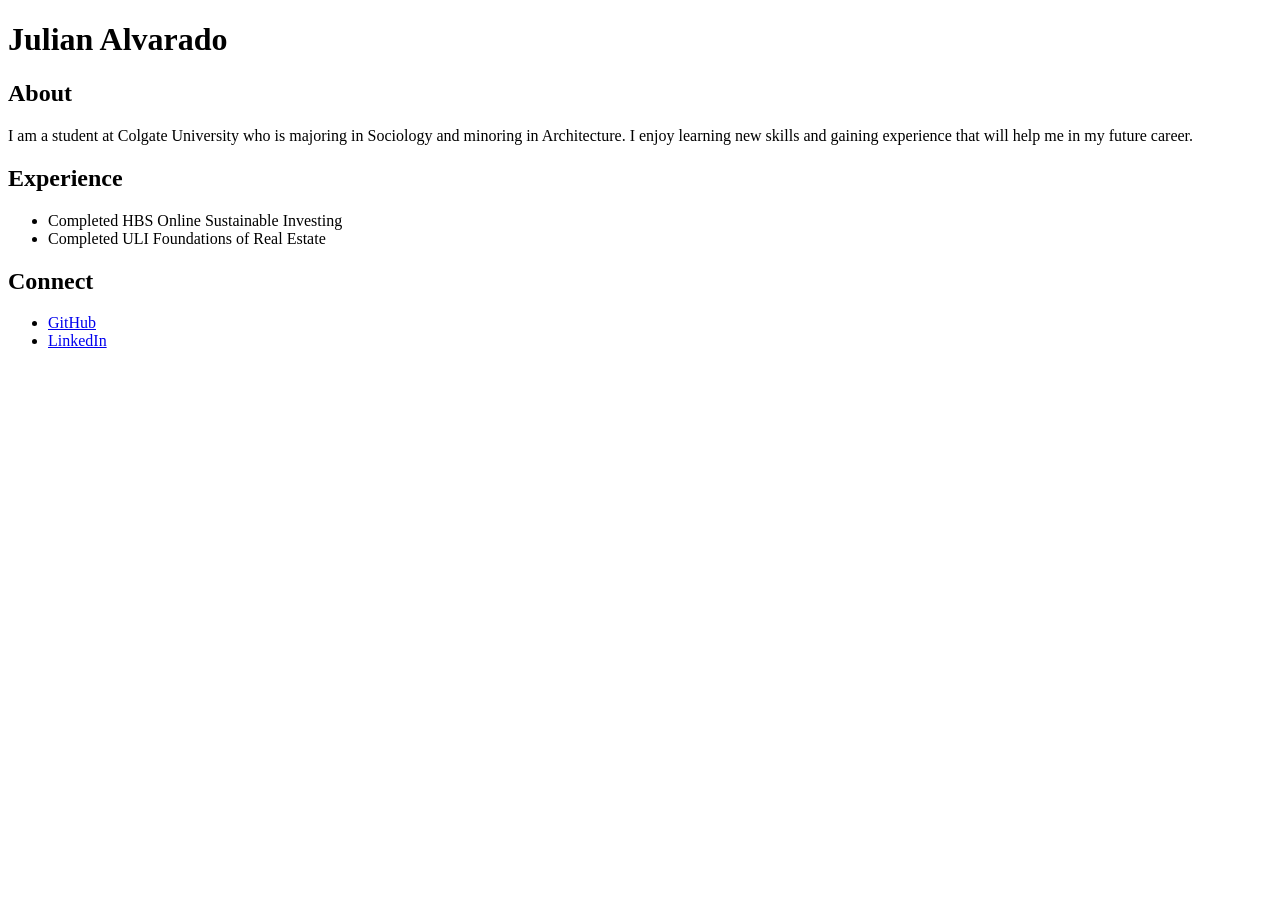
==== index.html @ b562e9a2 "boilerplate and content added" ====
<!DOCTYPE html>
<html lang="en">

<head>
    <title>Julian Alvarado's Portfolio</title>

    <meta charset="UTF-8">
    <meta name="description" content="Portfolio webpage for Julian Alvarado">
    <meta name="keywords" content="portfolio, HTML, student">
</head>
    
<body>

    <h1>Julian Alvarado</h1>

    <section id="About">
        <h2>About</h2>
        <p>
            I am a student at Colgate University who is majoring in Sociology
            and minoring in Architecture. I enjoy learning new skills and gaining
            experience that will help me in my future career.
        </p>
    </section>

    <section id="Experience">
        <h2>Experience</h2>
        <ul>
            <li>Completed HBS Online Sustainable Investing</li>
            <li>Completed ULI Foundations of Real Estate</li>
        </ul>
    </section>

    <section id="Connect">
        <h2>Connect</h2>
        <ul>
            <li><a href="https://github.com/Julian1321">GitHub</a></li>
            <li><a href="https://www.linkedin.com/in/julianalvarado22/">LinkedIn</a></li>

        </ul>

    </section>
</body>
</html>
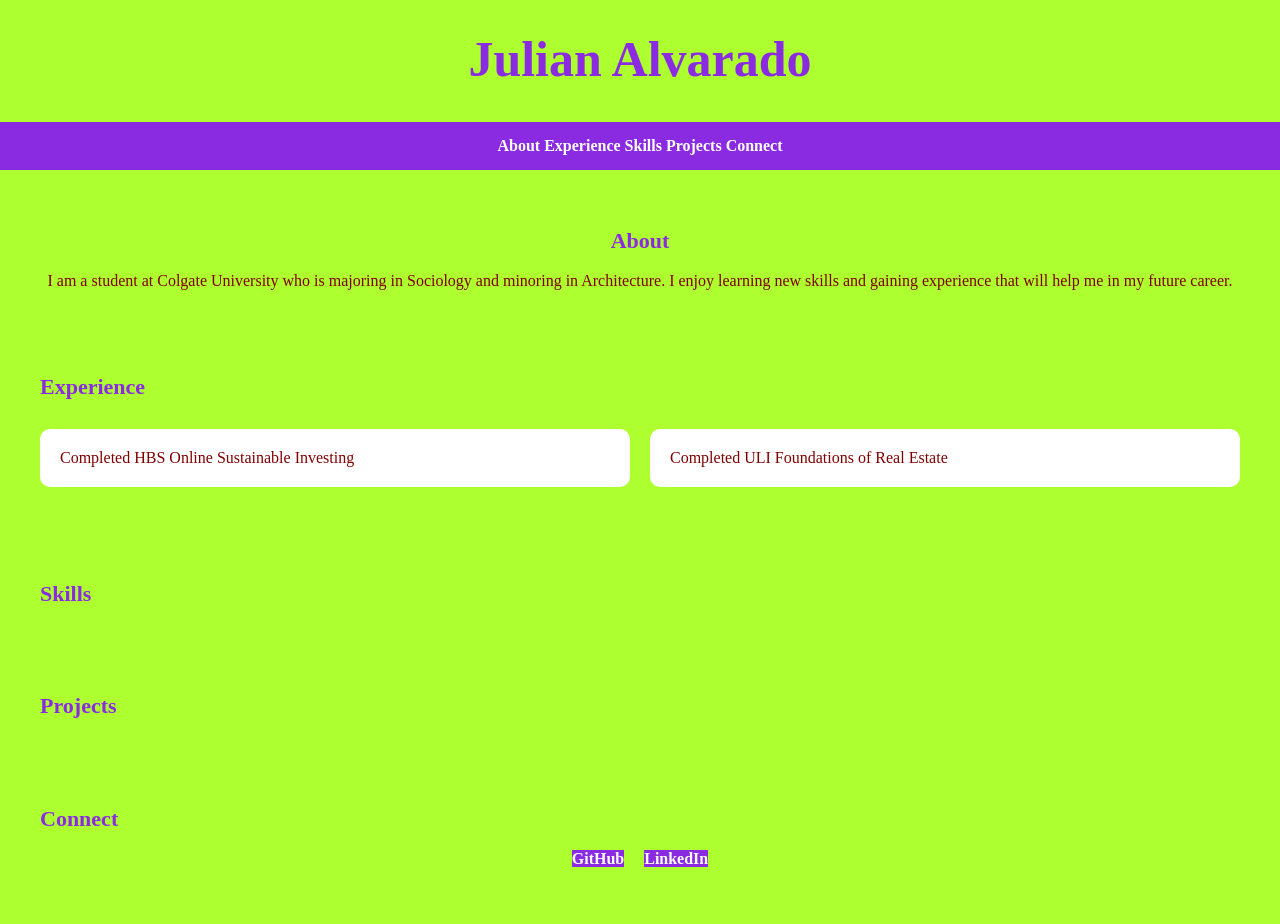
==== commit 98fa4426: "add CSS styling and page layout" ====
--- a/index.html
+++ b/index.html
@@ -7,11 +7,22 @@
     <meta charset="UTF-8">
     <meta name="description" content="Portfolio webpage for Julian Alvarado">
     <meta name="keywords" content="portfolio, HTML, student">
+
+    <link rel="stylesheet" href="css/index.css">
 </head>
     
 <body>
 
     <h1>Julian Alvarado</h1>
+
+    <nav>
+        <a href="#About">About</a>
+        <a href="#Experience">Experience</a>
+        <a href="#Skills">Skills</a>
+        <a href="#Projects">Projects</a>
+        <a href="#Connect">Connect</a>
+        
+    </nav>
 
     <section id="About">
         <h2>About</h2>
@@ -30,6 +41,16 @@
         </ul>
     </section>
 
+    <section id="Skills">
+        <h2>Skills</h2>
+    </section>
+
+    <section id="Projects">
+        <h2>Projects</h2>
+        <ul>
+        </ul>
+    </section>
+
     <section id="Connect">
         <h2>Connect</h2>
         <ul>
--- a/css/index.css
+++ b/css/index.css
@@ -0,0 +1,77 @@
+body {
+    background-color: greenyellow;
+    color:maroon;
+    font-family: 'Times New Roman', Times, serif;
+    margin: 0;
+    padding: 0;
+}
+
+h1 {
+    text-align: center;
+    font-size: 50px;
+    font-weight: bold;
+    color:blueviolet;
+    margin-top: 30px;
+}
+
+h2 {
+    font-size: 22px;
+    font-weight: bold;
+    color:blueviolet;
+}
+
+section {
+    margin: 30px;
+    padding: 10px;
+}
+
+nav {
+    text-align: center;
+    background-color: blueviolet;
+    padding: 15px;
+}
+
+nav a {
+    color: white;
+    text-decoration: none;
+    margin: 0 12 px;
+    font-weight: bold;
+}
+
+#About {
+    text-align: center;
+}
+
+#Experience ul {
+    display: flex;
+    flex-wrap: wrap;
+    gap: 20px;
+    padding: 0;
+}
+
+#Experience li {
+    list-style: none;
+    background-color: white;
+    padding: 20px;
+    margin: 10px 0;
+    border-radius: 10px;
+    flex: 1 1 200px;
+}
+
+#Connect ul {
+    display: flex;
+    justify-content: center;
+    gap: 20px;
+    padding: 0;
+}
+
+#Connect li {
+    list-style: none;
+}
+
+#Connect a {
+    text-decoration: none;
+    background-color: blueviolet;
+    color: white;
+    font-weight: bold;
+}
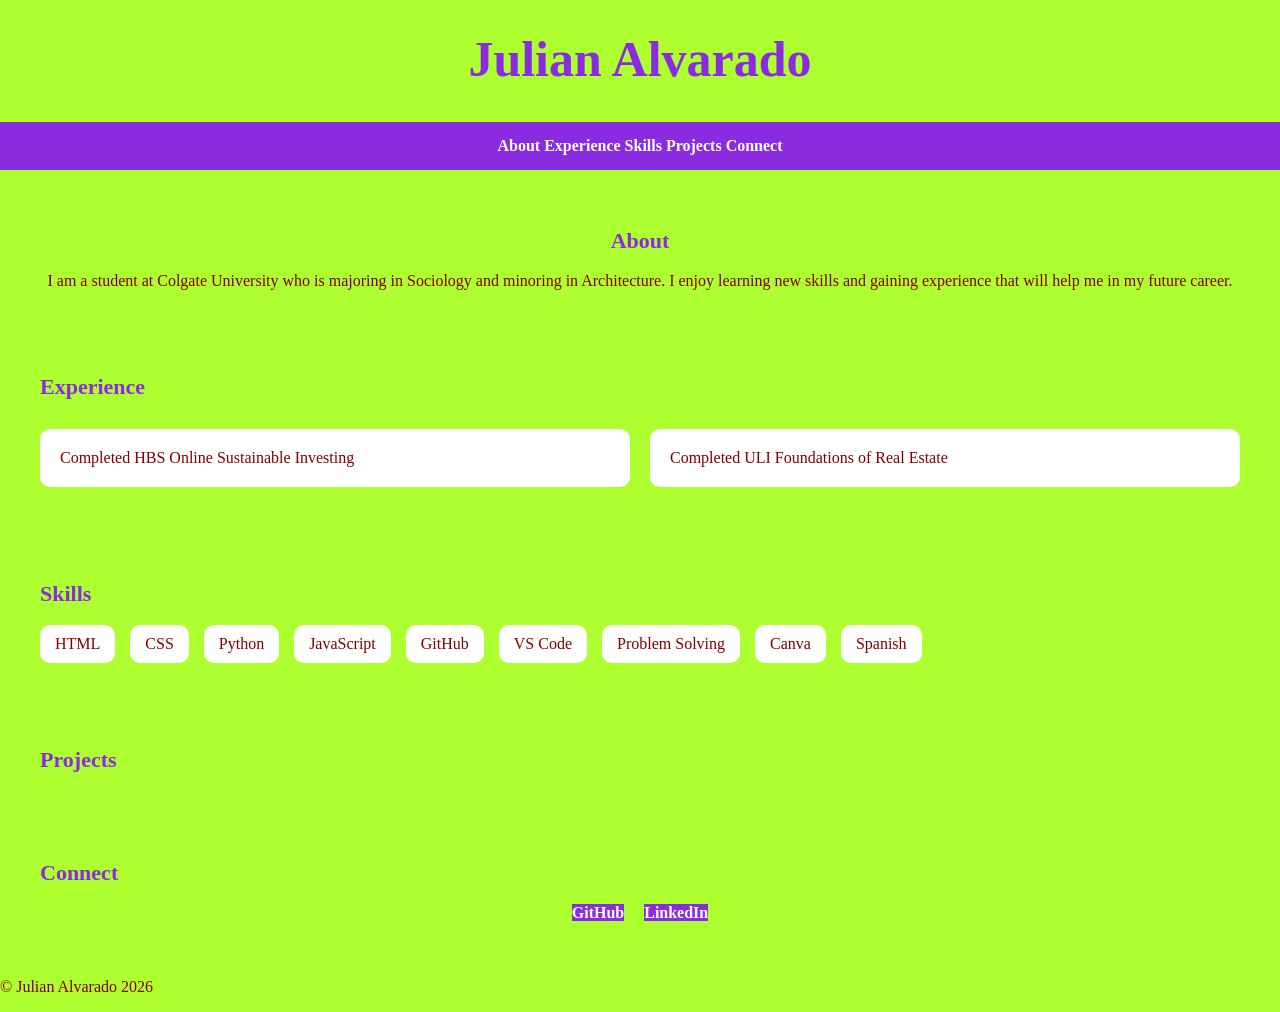
==== commit 012b6047: "js added, created footer and skills" ====
--- a/index.html
+++ b/index.html
@@ -43,6 +43,7 @@
 
     <section id="Skills">
         <h2>Skills</h2>
+        <ul></ul>
     </section>
 
     <section id="Projects">
@@ -60,5 +61,7 @@
         </ul>
 
     </section>
+
+    <script src="js/index.js"></script>
 </body>
 </html>
--- a/css/index.css
+++ b/css/index.css
@@ -74,4 +74,18 @@
     background-color: blueviolet;
     color: white;
     font-weight: bold;
+}
+
+#Skills ul {
+    display: flex;
+    flex-wrap: wrap;
+    gap: 15px;
+    padding: 0;
+}
+
+#Skills li {
+    list-style: none;
+    background-color: white;
+    padding: 10px 15px;
+    border-radius: 10px;
 }
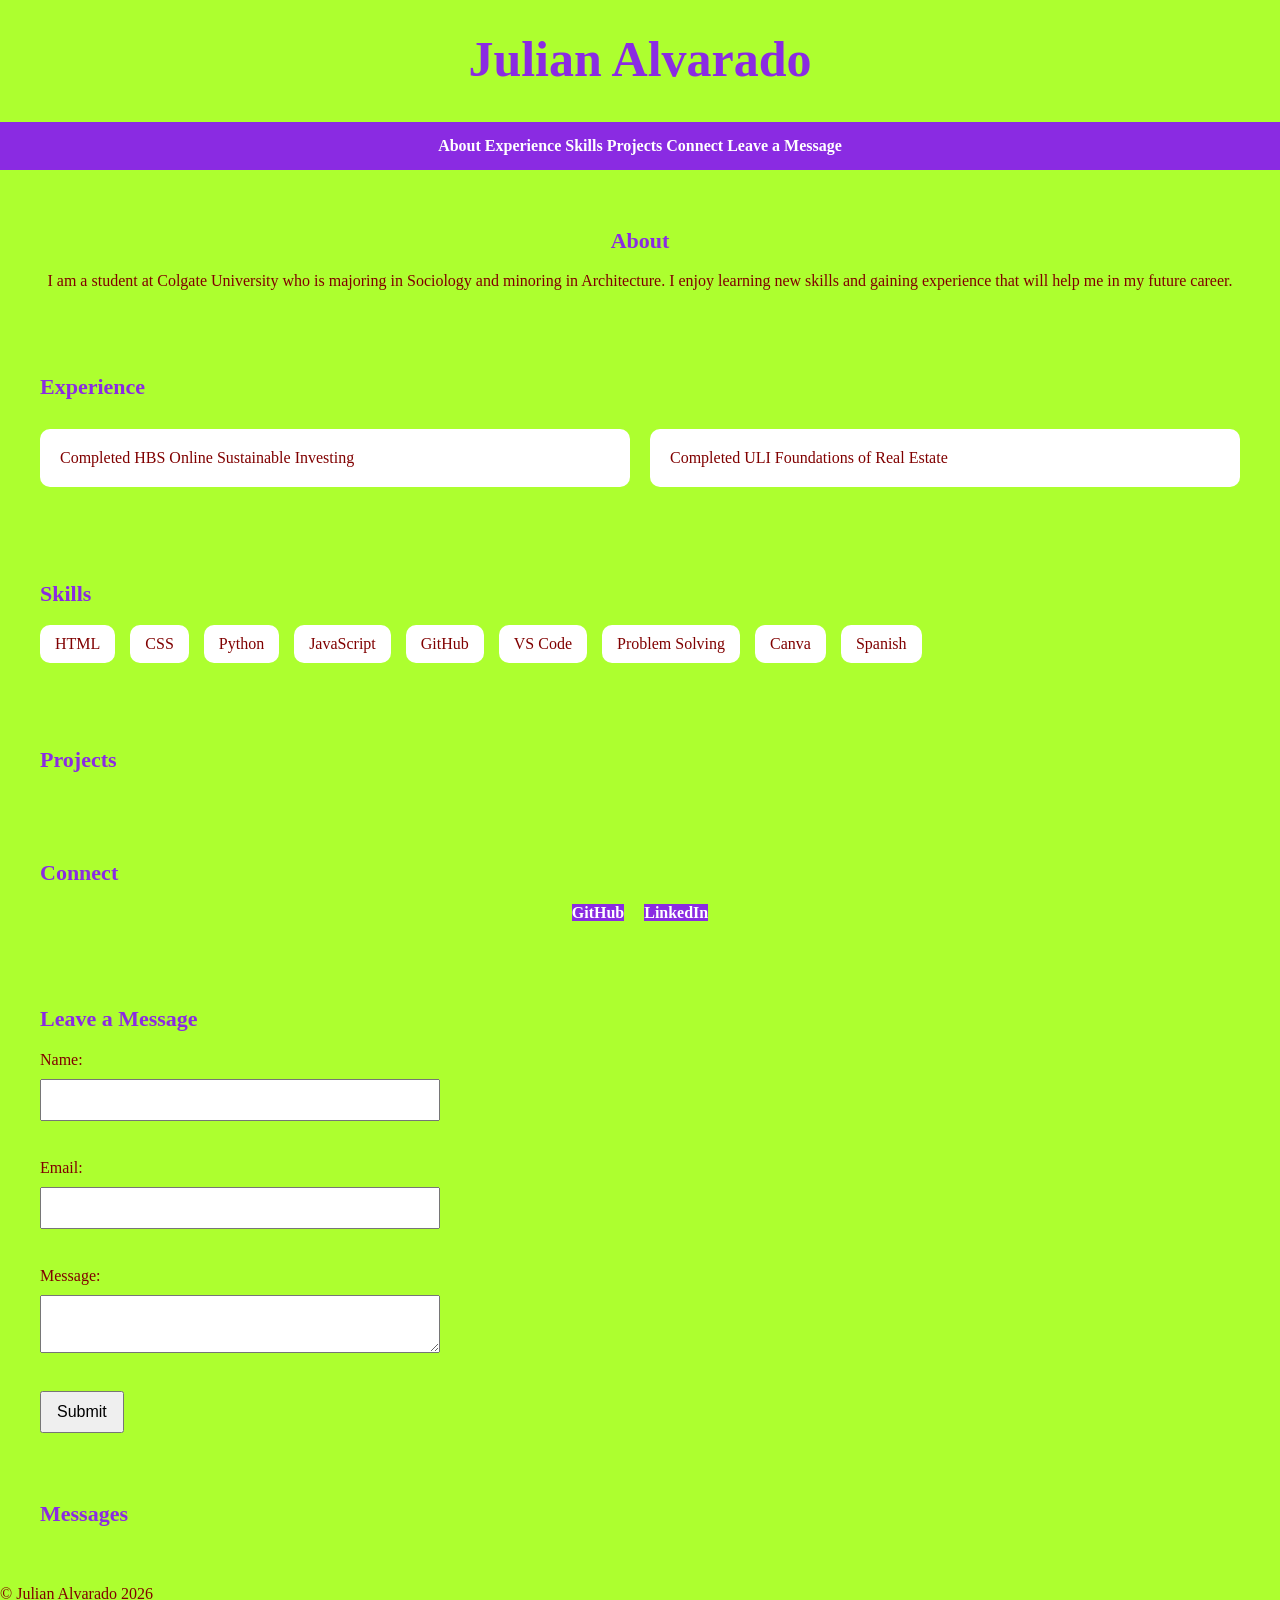
==== commit d9a12551: "form and functionality added" ====
--- a/index.html
+++ b/index.html
@@ -21,7 +21,7 @@
         <a href="#Skills">Skills</a>
         <a href="#Projects">Projects</a>
         <a href="#Connect">Connect</a>
-        
+        <a href="#LeaveMessage">Leave a Message</a>
     </nav>
 
     <section id="About">
@@ -60,7 +60,36 @@
 
         </ul>
 
-    </section>
+    
+</section>
+
+<section id="LeaveMessage">
+    <h2> Leave a Message</h2>
+
+    <form name="leave_message">
+        <label for="usersName">Name:</label>
+        <input type="text" name="usersName" id="usersName" required>
+
+        <br>
+
+        <label for="usersEmail">Email:</label>
+        <input type="email" name="usersEmail" id="usersEmail" required>
+
+        <br>
+
+        <label for="usersMessage">Message:</label>
+        <textarea name="usersMessage" id="usersMessage" required></textarea>
+
+        <br>
+
+        <button type="submit">Submit</button>
+    </form>
+</section>
+
+<section id="messages">
+    <h2>Messages</h2>
+    <ul></ul>
+</section>
 
     <script src="js/index.js"></script>
 </body>
--- a/css/index.css
+++ b/css/index.css
@@ -88,4 +88,31 @@
     background-color: white;
     padding: 10px 15px;
     border-radius: 10px;
+}
+
+#LeaveMessage form {
+    display: flex;
+    flex-direction: column;
+    gap: 10px;
+    max-width: 400px;
+}
+
+#LeaveMessage input,
+#LeaveMessage textarea {
+    padding: 10px;
+    font-size: 16px;
+}
+
+#LeaveMessage button {
+    padding: 10px 15px;
+    font-size: 16px;
+    width: fit-content;
+}
+
+#messages li {
+    margin-bottom: 10px;
+}
+
+#messages button {
+    margin-left: 10px;
 }
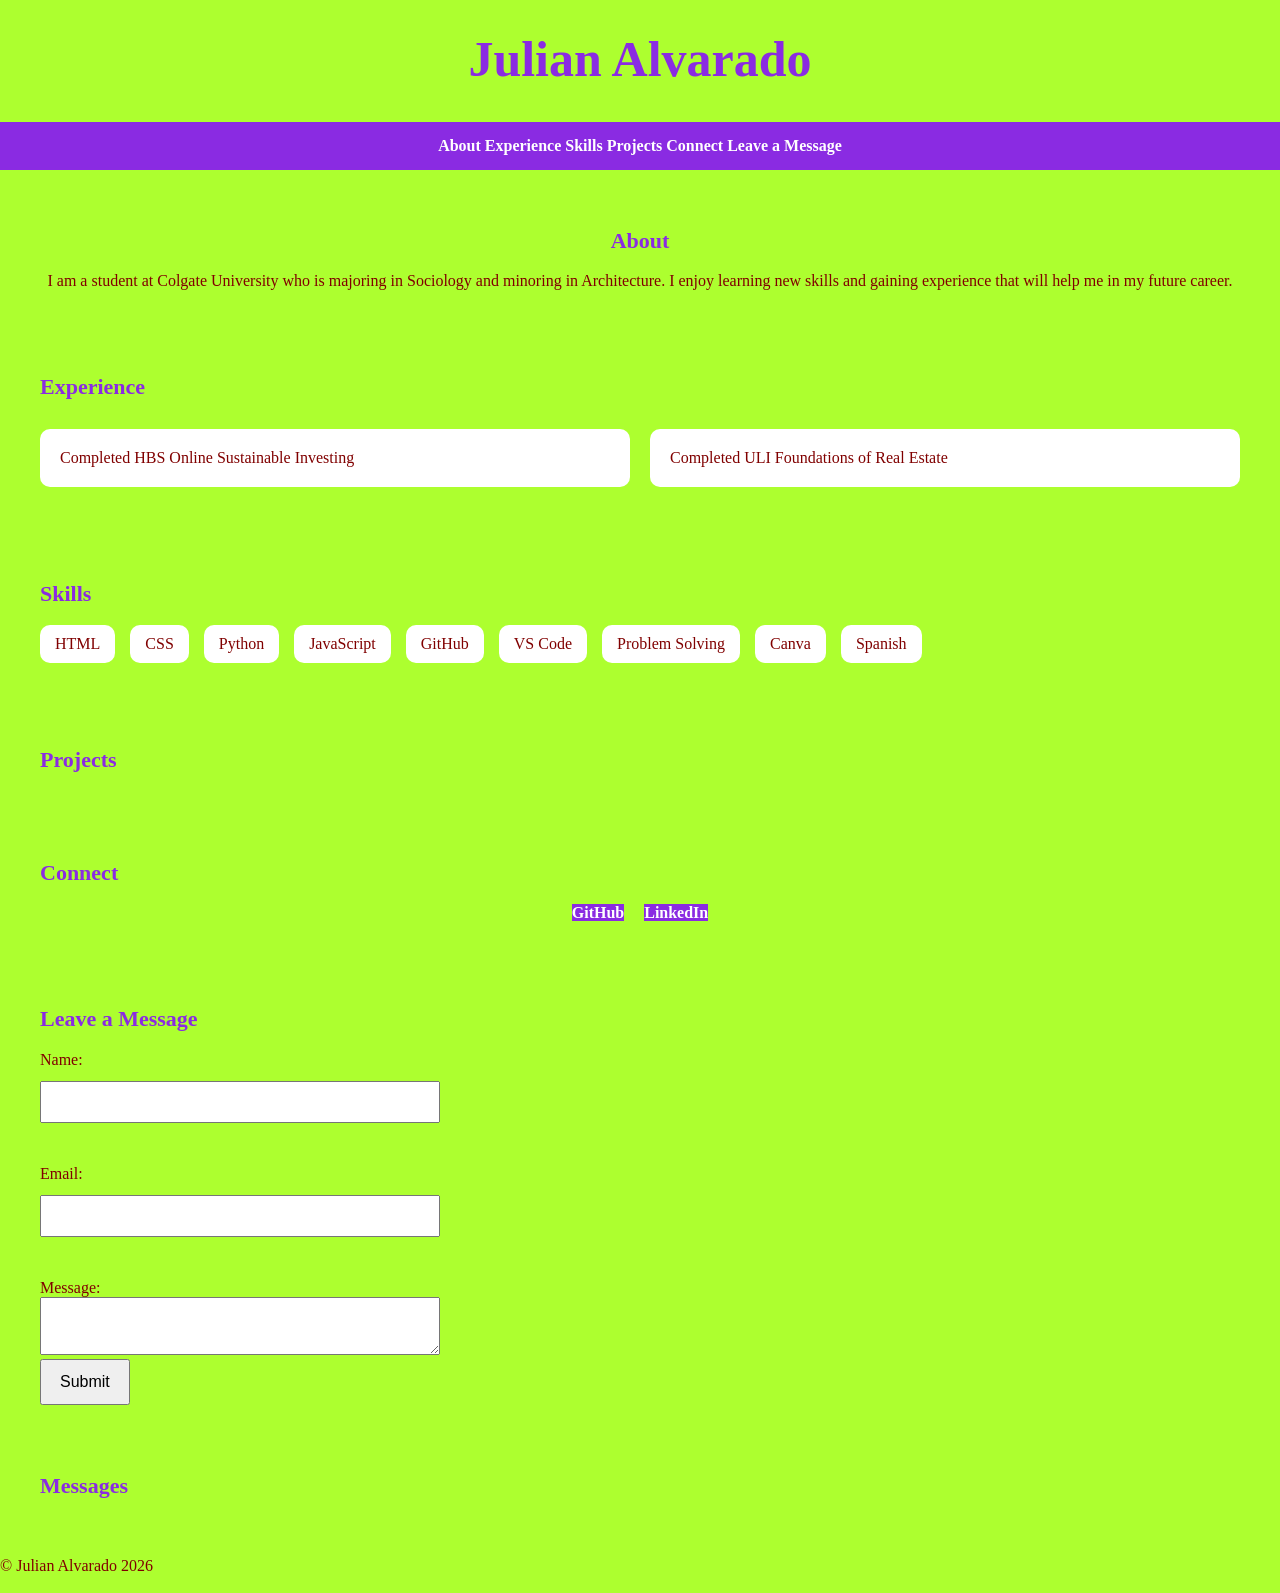
==== commit 105e0200: "fix lesson 8 feedback" ====
--- a/index.html
+++ b/index.html
@@ -64,7 +64,7 @@
 </section>
 
 <section id="LeaveMessage">
-    <h2> Leave a Message</h2>
+    <h2>Leave a Message</h2>
 
     <form name="leave_message">
         <label for="usersName">Name:</label>
@@ -77,8 +77,8 @@
 
         <br>
 
-        <label for="usersMessage">Message:</label>
-        <textarea name="usersMessage" id="usersMessage" required></textarea>
+      <labelfor="usersMessage">Message:</label>
+      <textarea name="usersMessage" id="usersMessage" required></textarea>
 
         <br>
 
--- a/css/index.css
+++ b/css/index.css
@@ -93,7 +93,7 @@
 #LeaveMessage form {
     display: flex;
     flex-direction: column;
-    gap: 10px;
+    gap: 12px;
     max-width: 400px;
 }
 
@@ -101,18 +101,25 @@
 #LeaveMessage textarea {
     padding: 10px;
     font-size: 16px;
+    width: 100%;
+    box-sizing: border-box;
+}
+
+#LeaveMessage textarea {
+    min-height: 1000x;
 }
 
 #LeaveMessage button {
-    padding: 10px 15px;
+    padding: 12px 18px;
     font-size: 16px;
     width: fit-content;
 }
 
-#messages li {
-    margin-bottom: 10px;
-}
-
-#messages button {
-    margin-left: 10px;
+@media (max-width: 600px) {
+    #LeaveMessage form {
+        max-width: 100%;
+    }
+     #LeaveMessage button {
+        width: 100%;
+     }
 }
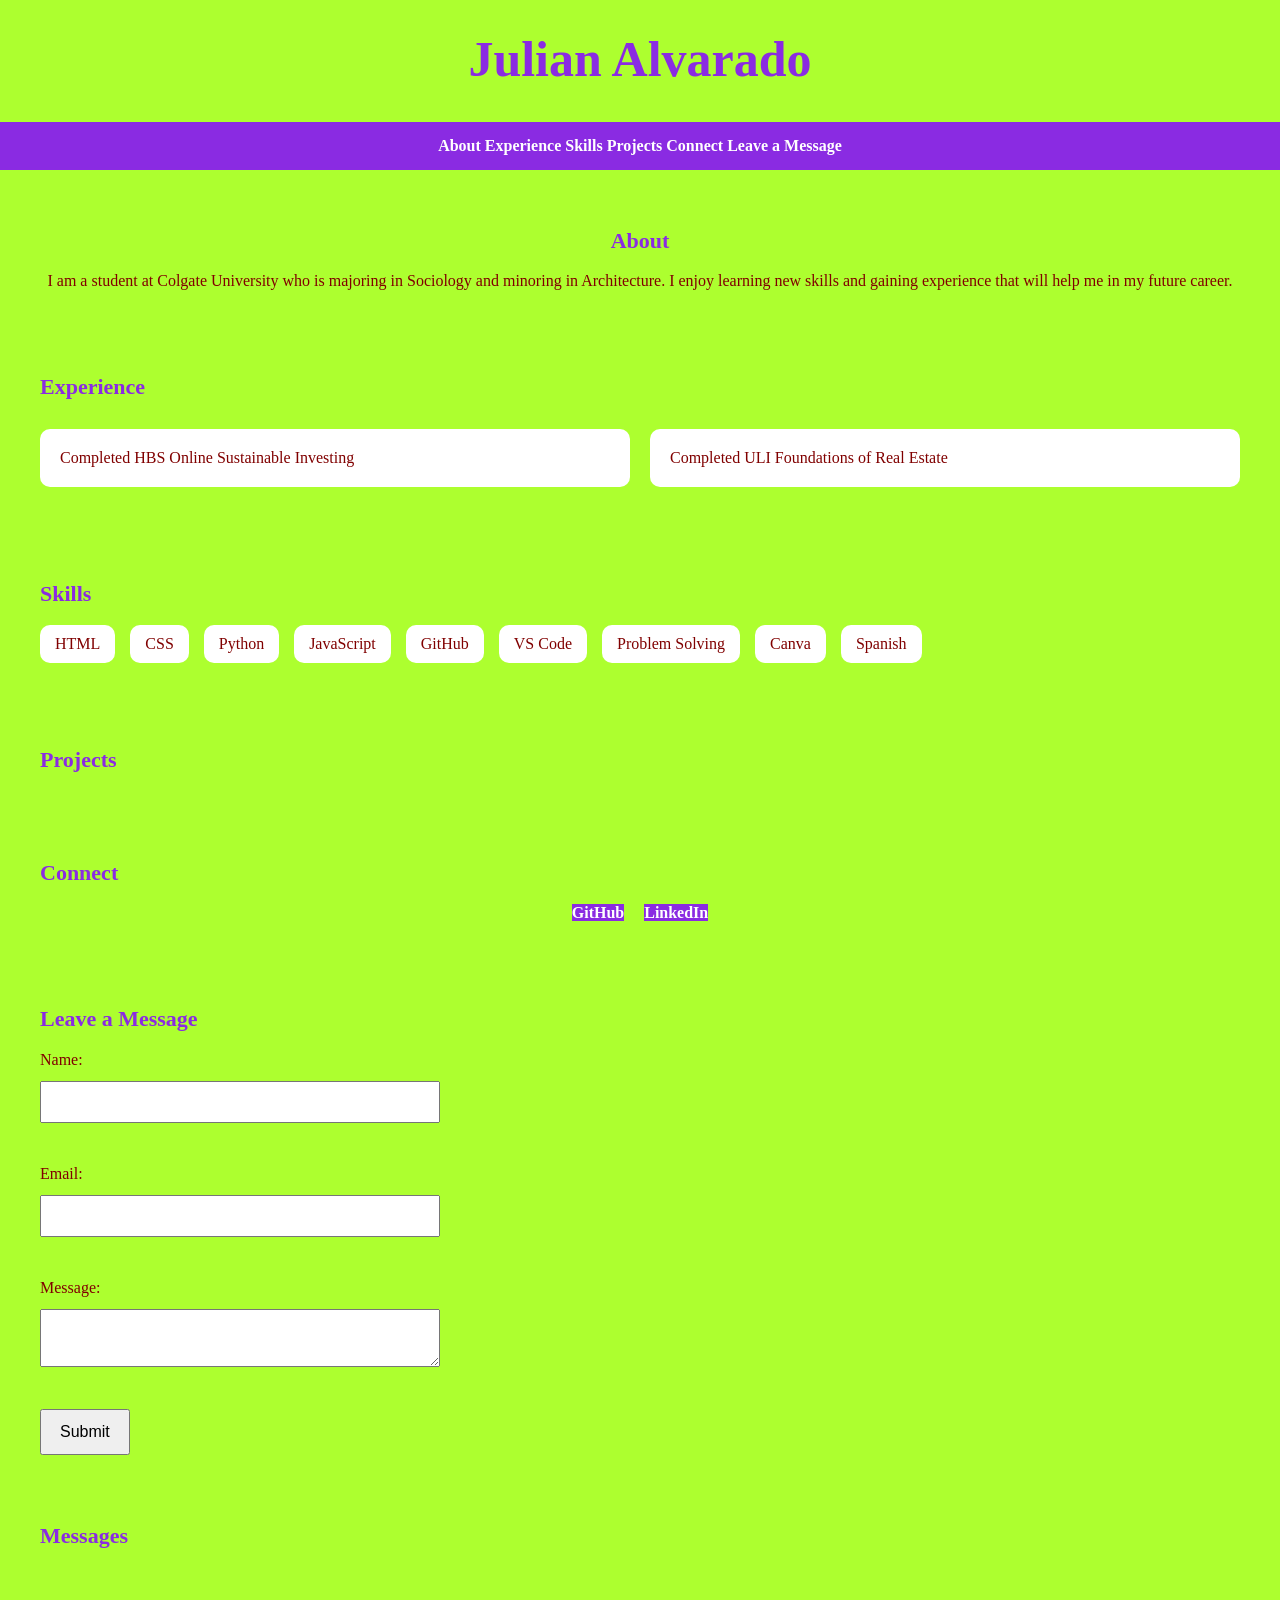
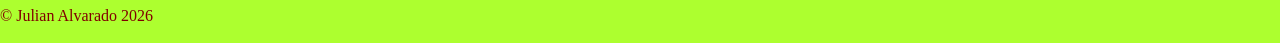
==== commit 757cdf0d: "fix lesson 8 feedback" ====
--- a/index.html
+++ b/index.html
@@ -77,7 +77,7 @@
 
         <br>
 
-      <labelfor="usersMessage">Message:</label>
+      <label for="usersMessage">Message:</label>
       <textarea name="usersMessage" id="usersMessage" required></textarea>
 
         <br>
--- a/css/index.css
+++ b/css/index.css
@@ -106,7 +106,7 @@
 }
 
 #LeaveMessage textarea {
-    min-height: 1000x;
+    min-height: 100x;
 }
 
 #LeaveMessage button {
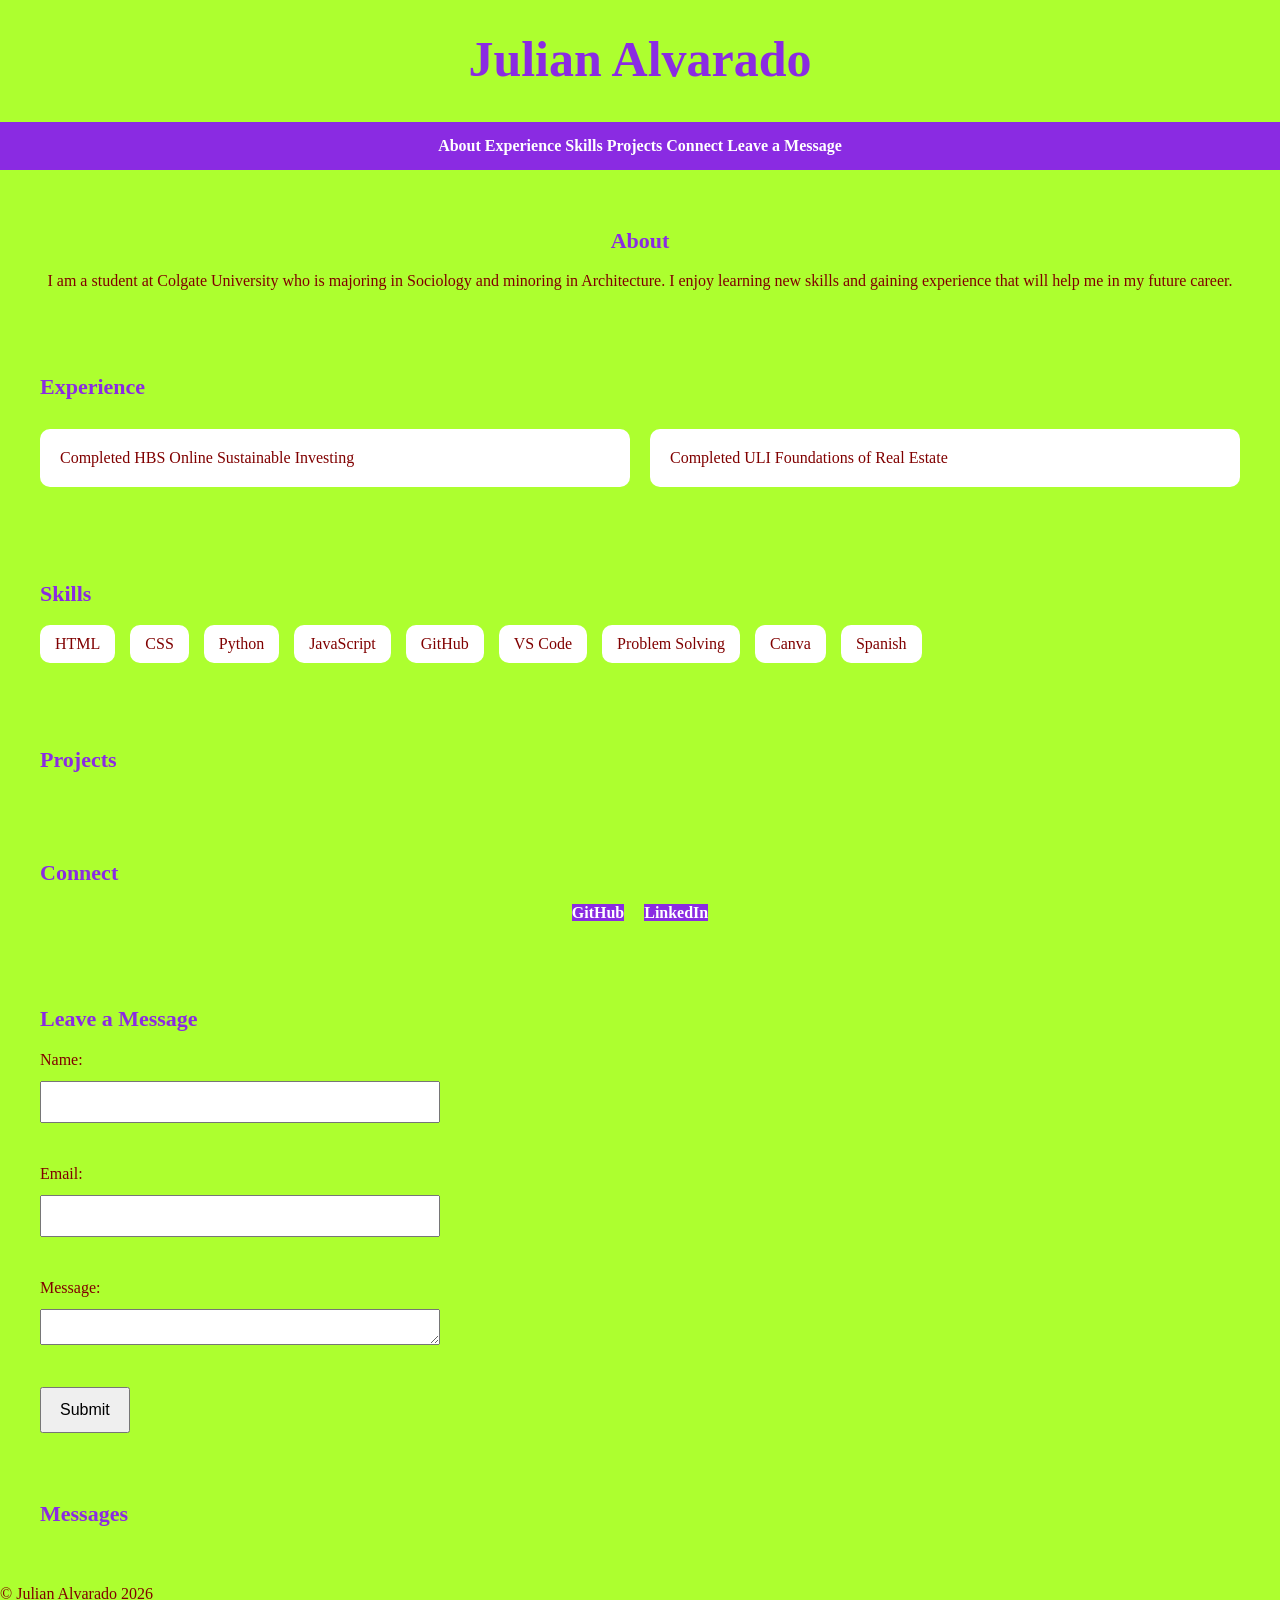
==== commit e69d8659: "address lesson 8 revision feedback" ====
--- a/index.html
+++ b/index.html
@@ -21,7 +21,7 @@
         <a href="#Skills">Skills</a>
         <a href="#Projects">Projects</a>
         <a href="#Connect">Connect</a>
-        <a href="#LeaveMessage">Leave a Message</a>
+        <a href="#leave-message">Leave a Message</a>
     </nav>
 
     <section id="About">
@@ -63,7 +63,7 @@
     
 </section>
 
-<section id="LeaveMessage">
+<section id="leave-message">
     <h2>Leave a Message</h2>
 
     <form name="leave_message">
--- a/css/index.css
+++ b/css/index.css
@@ -90,36 +90,50 @@
     border-radius: 10px;
 }
 
-#LeaveMessage form {
+#leave-message form {
     display: flex;
     flex-direction: column;
     gap: 12px;
     max-width: 400px;
 }
 
-#LeaveMessage input,
-#LeaveMessage textarea {
+#leave-message input,
+#Lleave-message textarea {
     padding: 10px;
     font-size: 16px;
     width: 100%;
     box-sizing: border-box;
 }
 
-#LeaveMessage textarea {
+#leave-message textarea {
     min-height: 100x;
 }
 
-#LeaveMessage button {
+#leave-message button {
     padding: 12px 18px;
     font-size: 16px;
+    min-height: 44px;
     width: fit-content;
 }
 
+#messages li {
+    margin-bottom: 12px;
+}
+
+#messages span {
+    margin-left: 8px;
+}
+
+#messages button {
+    margin-left: 10px;
+    padding: 6px 10px;
+}
+
 @media (max-width: 600px) {
-    #LeaveMessage form {
+    #leave-message form {
         max-width: 100%;
     }
-     #LeaveMessage button {
+     #leave-message button {
         width: 100%;
      }
 }
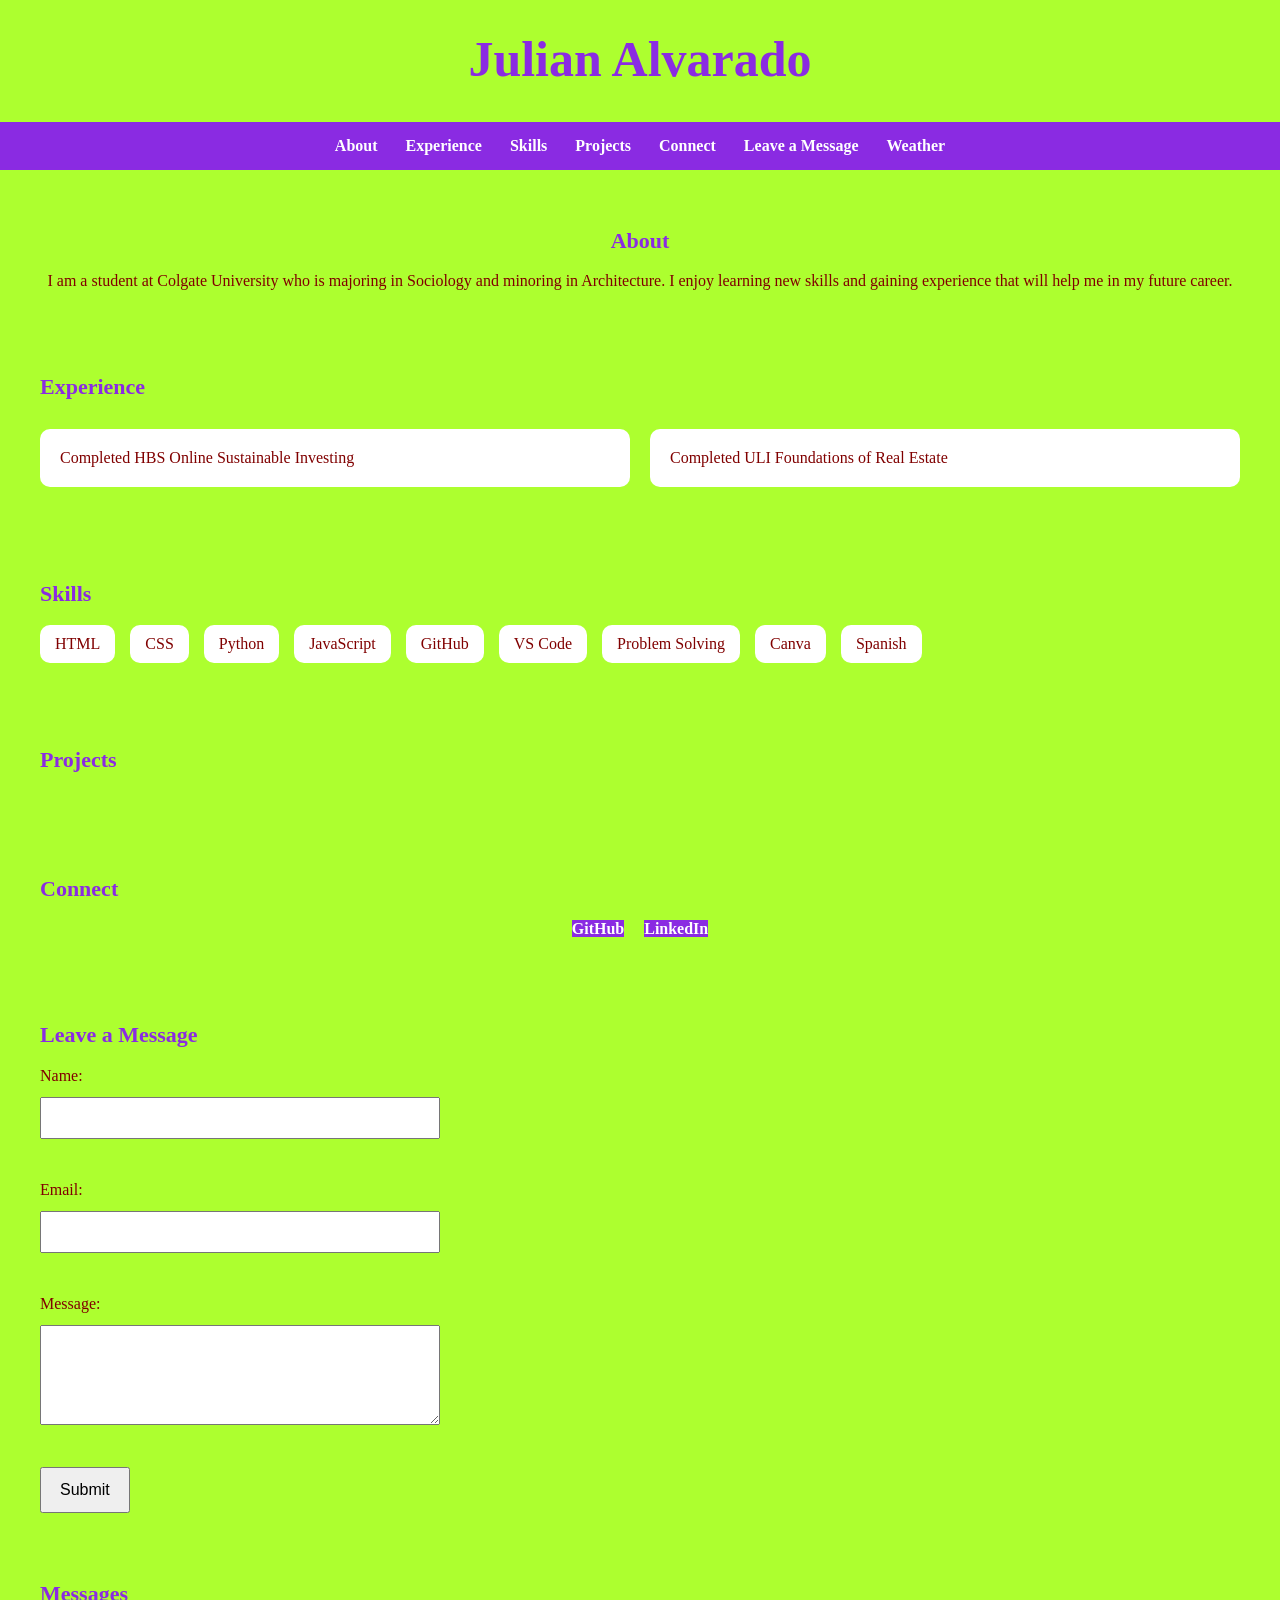
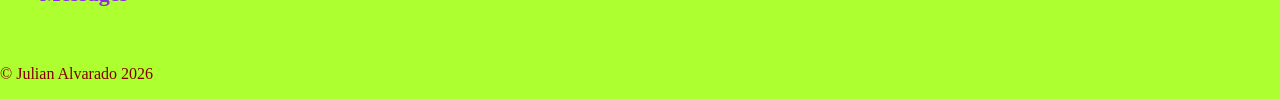
==== commit f9d77b21: "I added open api page" ====
--- a/index.html
+++ b/index.html
@@ -22,6 +22,7 @@
         <a href="#Projects">Projects</a>
         <a href="#Connect">Connect</a>
         <a href="#leave-message">Leave a Message</a>
+        <a href="openapi.html">Weather</a>
     </nav>
 
     <section id="About">
--- a/css/index.css
+++ b/css/index.css
@@ -34,7 +34,7 @@
 nav a {
     color: white;
     text-decoration: none;
-    margin: 0 12 px;
+    margin: 0 12px;
     font-weight: bold;
 }
 
@@ -98,7 +98,7 @@
 }
 
 #leave-message input,
-#Lleave-message textarea {
+#leave-message textarea {
     padding: 10px;
     font-size: 16px;
     width: 100%;
@@ -106,7 +106,7 @@
 }
 
 #leave-message textarea {
-    min-height: 100x;
+    min-height: 100px;
 }
 
 #leave-message button {
@@ -136,4 +136,18 @@
      #leave-message button {
         width: 100%;
      }
+}
+
+#Projects ul {
+    display: flex;
+    flex-wrap: wrap;
+    gap: 15px;
+    list-style: none;
+    padding: 0;
+}
+
+#Projects li {
+    background-color: white;
+    padding: 12px 18px;
+    border-radius: 10px;
 }
